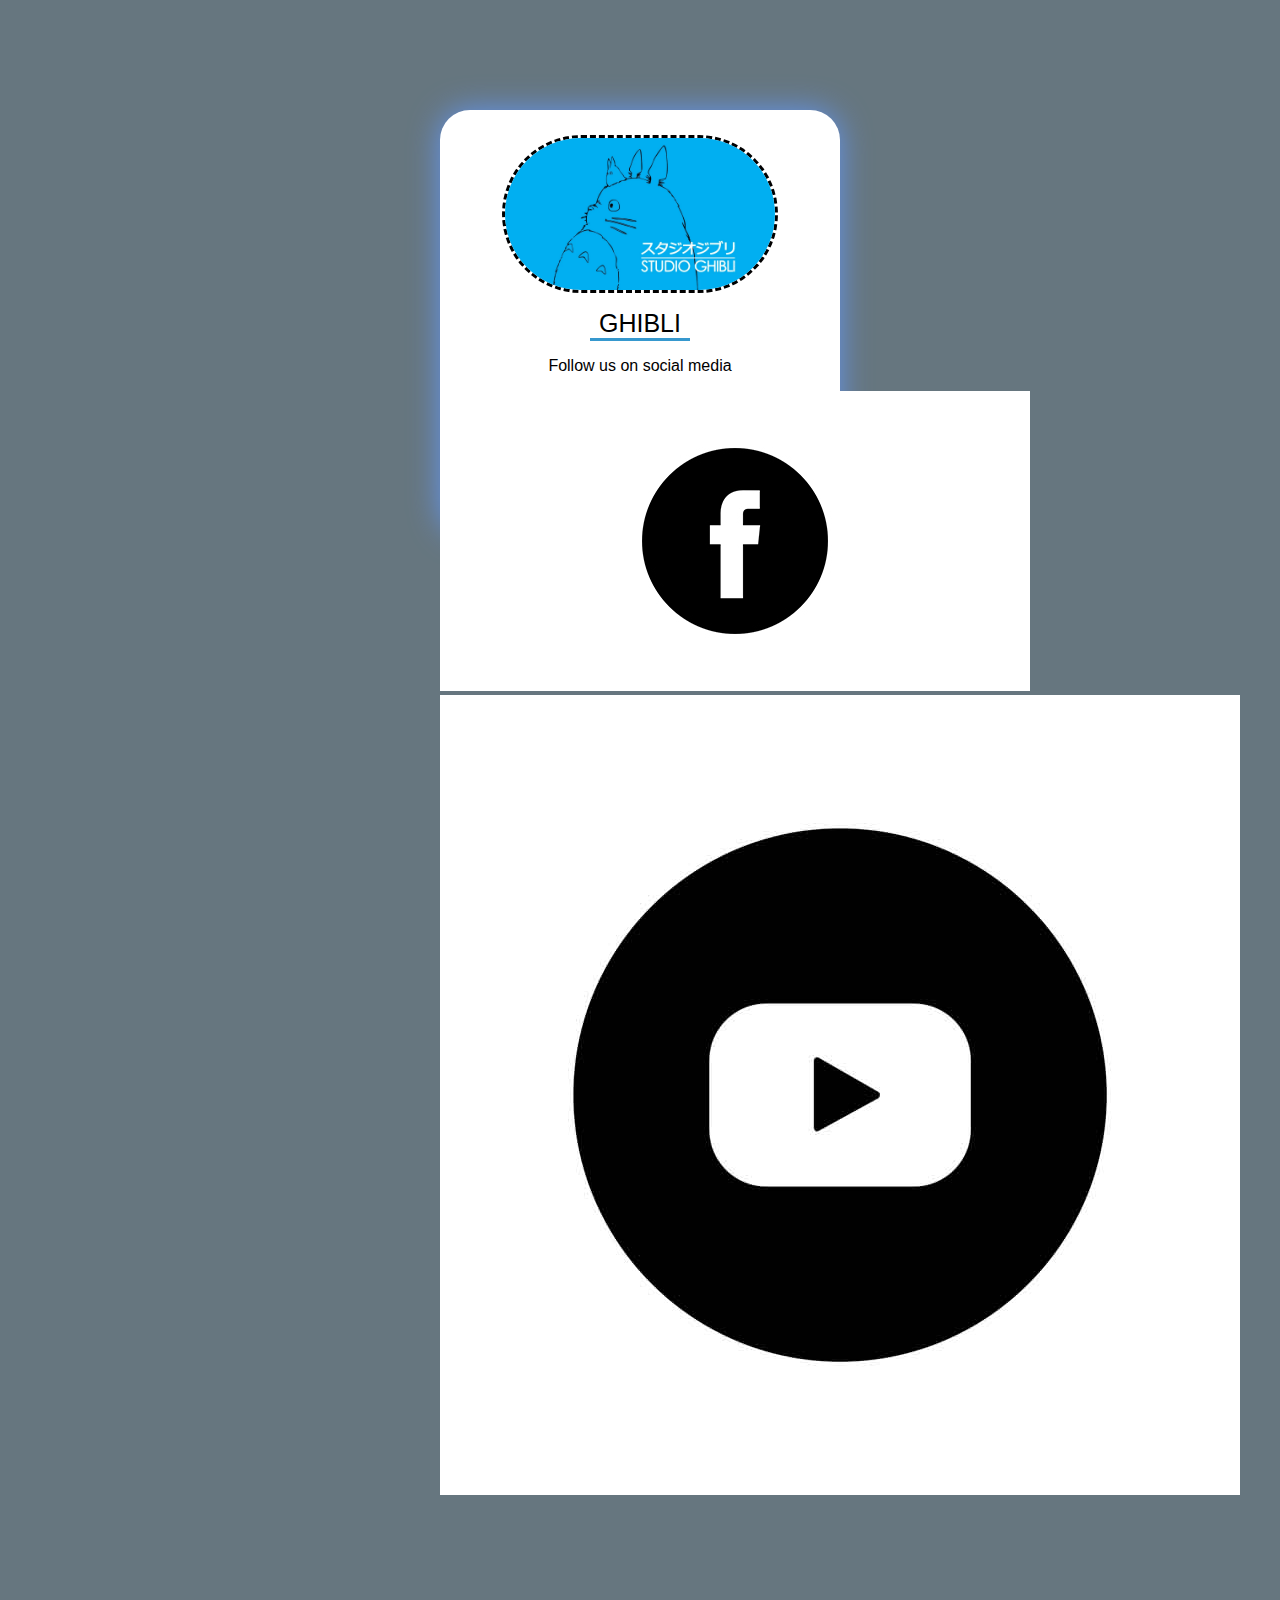
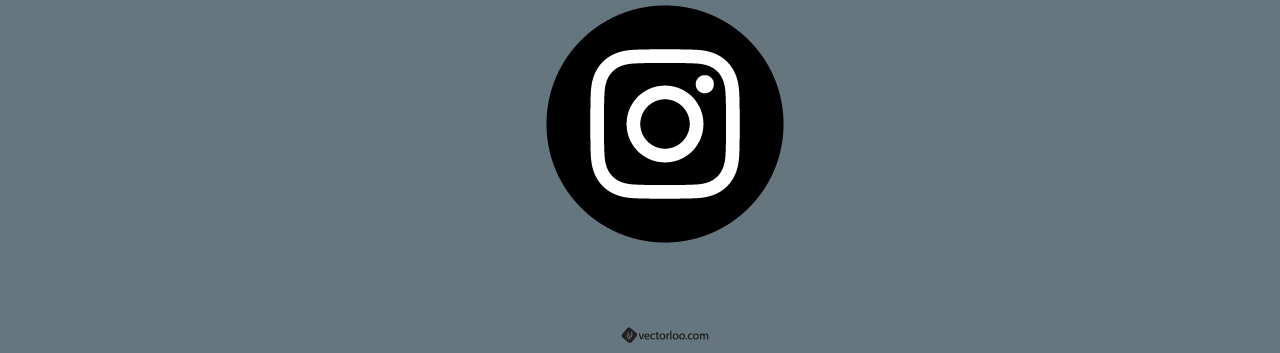
==== html.html @ f93c4e7d "Add files via upload" ====
<!DOCTYPE html>
<html>
    <head>
        <title></title>
        <link rel="stylesheet" href="css.css">
    </head>
    <body>
        <div class="father">
            <img class="logo" src="../image/ghibli1.webp">
            <p class="title">GHIBLI</p>
            <p desc>Follow us on social media</p>
            <div class="child">
                <img src="../image/facebook-logo-button-Top.jpg">
                <img src="../image/Icn1001642www.tiktarh.com_.jpg">
                <img src="../image/لوگو-آیکون-اینستاگرام-با-پس-زمینه-سفید-رایگان-1.png">
            </div>
        </div>
    </body>
</html>
---- css.css ----
body{
    background-color: rgba(89, 106, 116, 0.922);
}
.father{
    background-color: rgb(255, 255, 255);
    width: 400px;
    height: 400px;
    margin: auto;
    margin-top: 110px;
    padding-top: 25px;
    font-family:'Franklin Gothic Medium', 'Arial Narrow', Arial, sans-serif;
    text-align: center;
    border-radius: 30px;
    box-shadow: 0 0 30px cornflowerblue;
}
.logo{
    width: 270px;
    display: block;
    margin: auto;
    border: 3px dashed;
    border-radius: 100px;
}
.title{
    font-size: 25px;
    border-bottom: rgb(54, 152, 206) solid 3px;
    width: 100px;
    margin: auto;
    padding-top: 16px;
 
}
.desc{
    color: rgb(25, 92, 179);
    font-size: 20px;
}
.child{
    background-color: rgb(41, 149, 179);
    height: 100px;
}
.child imge{
    width: 200px;
    margin: 200px;
    margin-bottom: 10px;
    
}
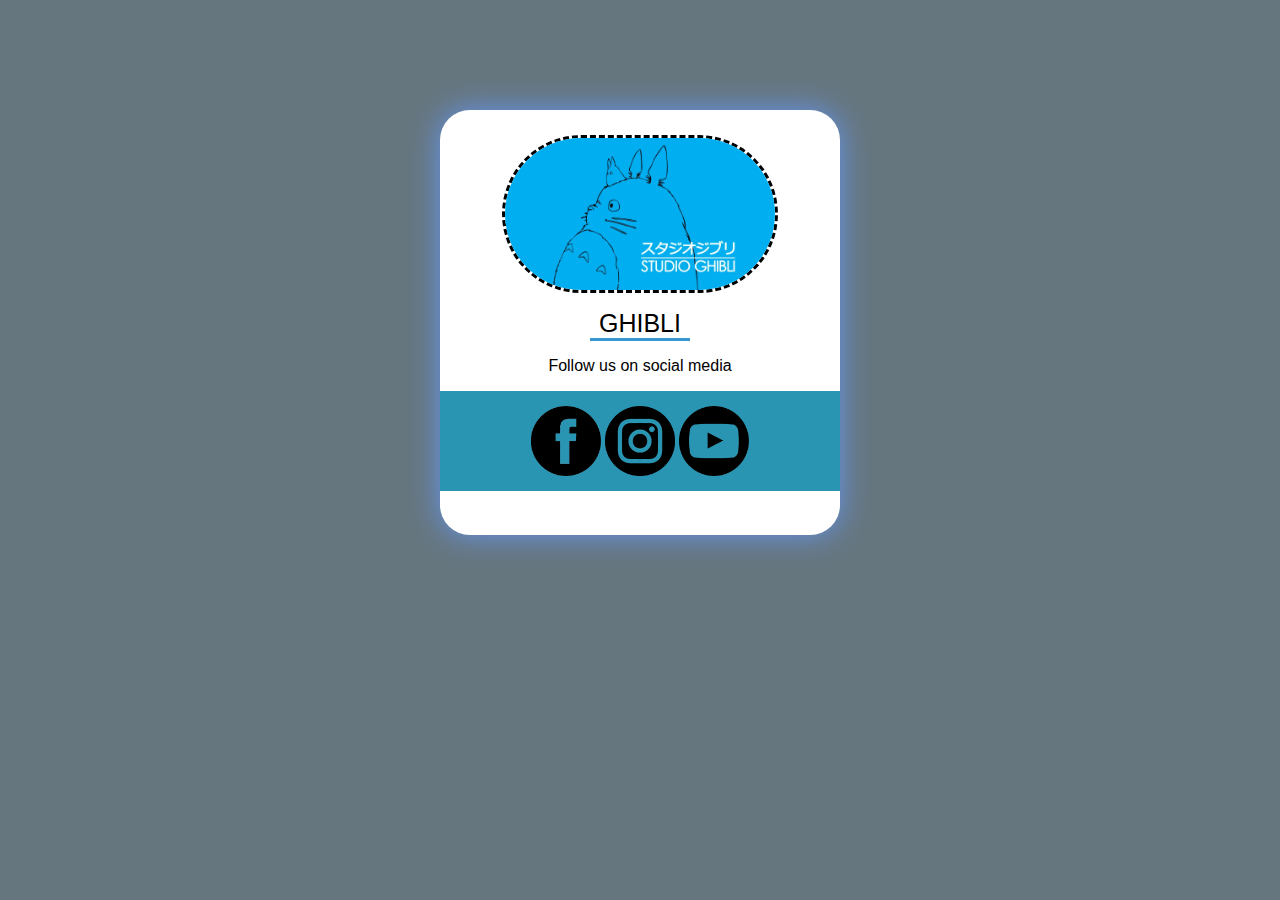
==== commit c4fb4a1b: "Add files via upload" ====
--- a/html.html
+++ b/html.html
@@ -10,9 +10,9 @@
             <p class="title">GHIBLI</p>
             <p desc>Follow us on social media</p>
             <div class="child">
-                <img src="../image/facebook-logo-button-Top.jpg">
-                <img src="../image/Icn1001642www.tiktarh.com_.jpg">
-                <img src="../image/لوگو-آیکون-اینستاگرام-با-پس-زمینه-سفید-رایگان-1.png">
+                <img class="pic" src="../image/facebook-icon.png">
+                <img class="pic" src="../image/instagram-icon.png">
+                <img class="pic" src="../image/youtube-icon.png">
             </div>
         </div>
     </body>
--- a/css.css
+++ b/css.css
@@ -42,4 +42,8 @@
     margin: 200px;
     margin-bottom: 10px;
     
+}
+.pic{
+    width: 70px;
+    padding-top: 15px;
 }